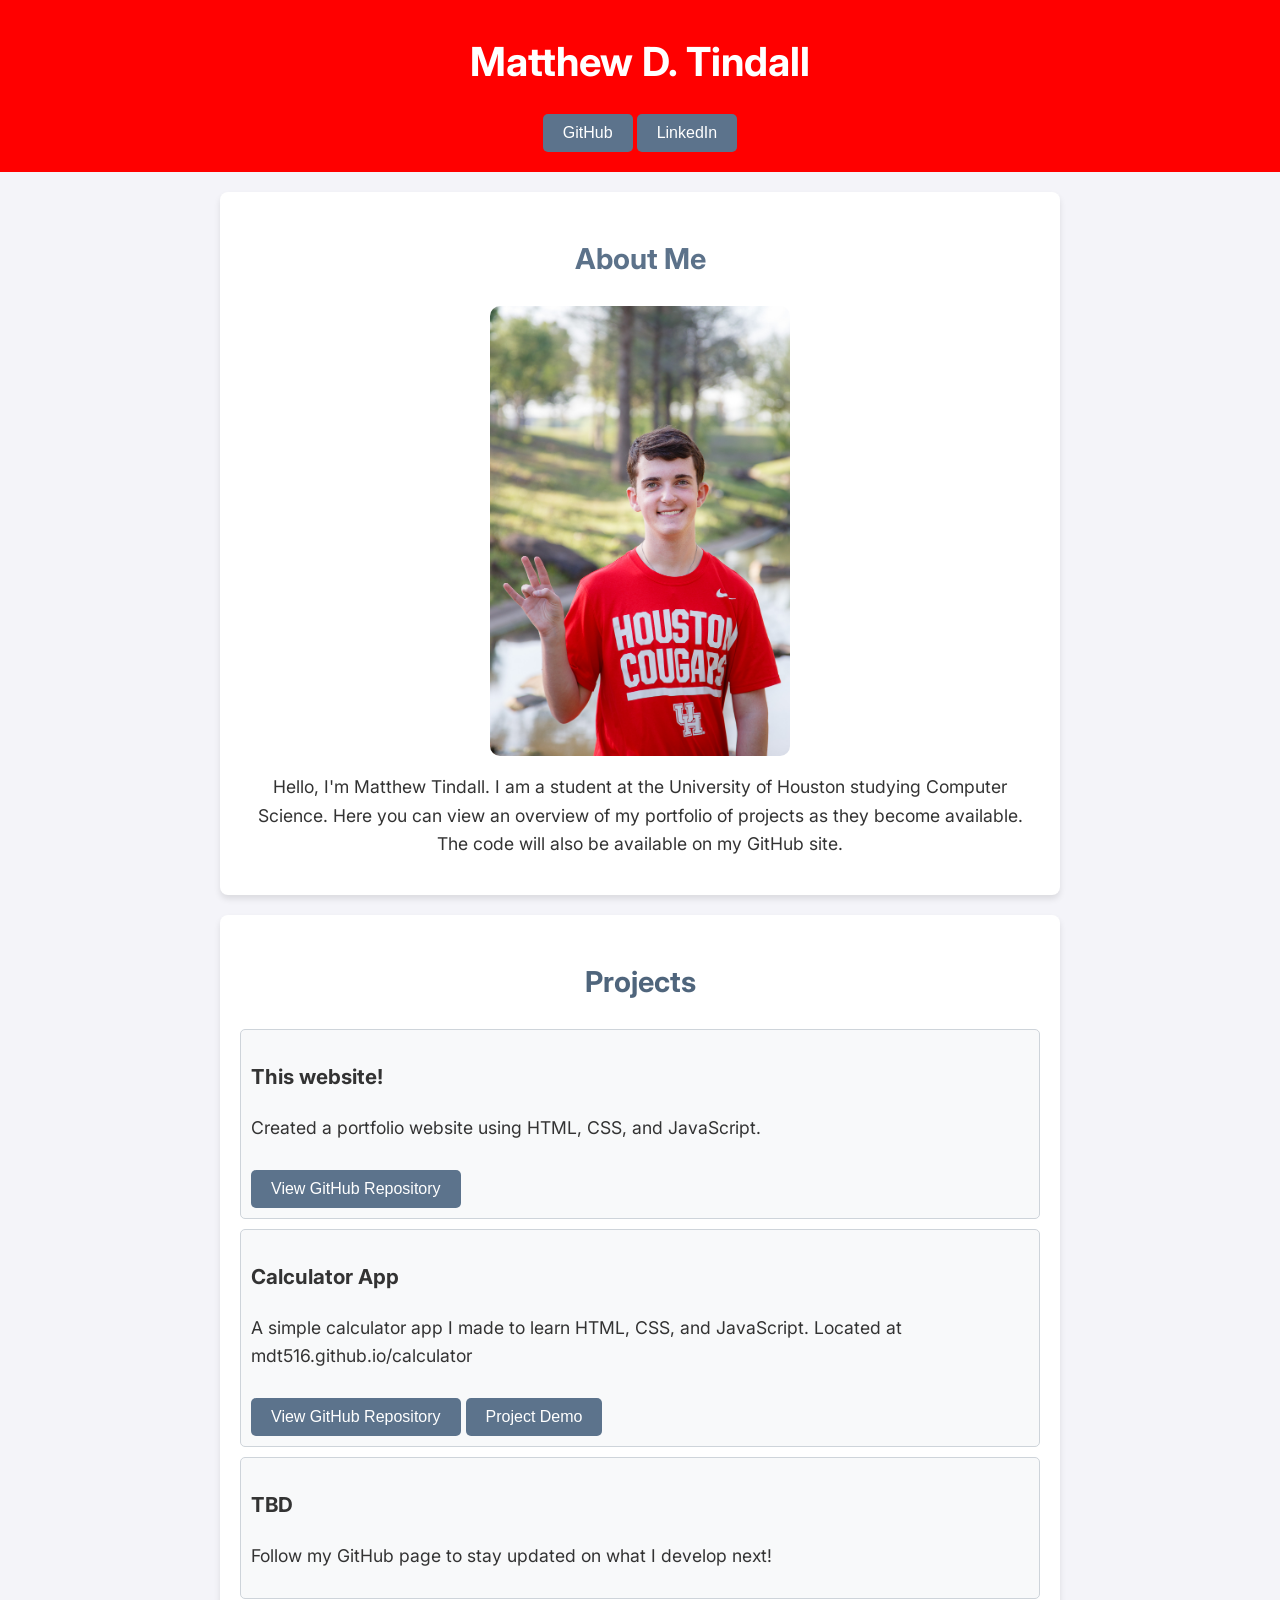
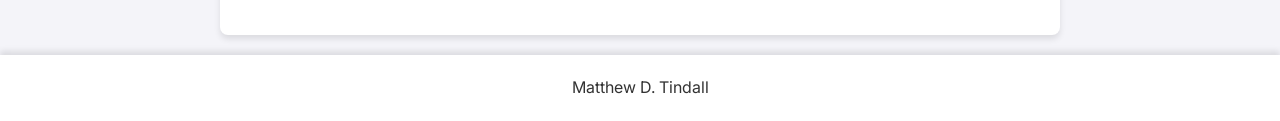
==== index.html @ f9adc4c0 "Added calculator project and link buttons to the demo and source code" ====
<!DOCTYPE html>
<html lang="en">

<head>
    <meta charset="UTF-8">
    <meta name="viewport" content="width=device-width, initial-scale=1.0">
    <title>Matthew D. Tindall</title>
    <link rel="stylesheet" href="styles.css">
</head>

<body>
    <header>
        <h1>Matthew D. Tindall</h1>
        <section class="links">
            <button id="github">GitHub</button>
            <button id="linkedin">LinkedIn</button>
        </section>
    </header>
    <main>
        <section class="about me">
            <h2>About Me</h2>
            <img src="img/profpic.JPG" alt="profpic" class="about-img">
            <p>Hello, I'm Matthew Tindall. I am a student at the University of Houston studying Computer Science.
                Here you can view an overview of my portfolio of projects as they become available.
                The code will also be available on my GitHub site.
            </p>
        </section>
        <section class="projects">
            <h2>Projects</h2>
            <ul>
                <li>
                    <h3>This website!</h3>
                    <p>Created a portfolio website using HTML, CSS, and JavaScript.</p>
                    <button id="weblink">View GitHub Repository</button>
                </li>
                <li>
                    <h3>Calculator App</h3>
                    <p>A simple calculator app I made to learn HTML, CSS, and JavaScript. Located at mdt516.github.io/calculator</p>
                    <button id="calc">View GitHub Repository</button> <button id="calcPr">Project Demo</button>
                </li>
                <li>
                    <h3>TBD</h3>
                    <p>Follow my GitHub page to stay updated on what I develop next!</p>
                </li>
            </ul>
        </section>
    </main>
    <footer>
        Matthew D. Tindall
    </footer>
    <script src="script.js"></script>
</body>

</html>
---- styles.css ----
@import url('https://fonts.googleapis.com/css2?family=Inter:wght@400;700&display=swap');

html, body {
  min-height: 100vh;
  margin: 0;
  padding: 0;
}

body {
  font-family: 'Inter', sans-serif;
  background-color: #f4f4f9;
  color: #333;
  line-height: 1.6;
  display: flex;
  flex-direction: column;
}

/* Add this new footer styling */
footer {
  margin-top: auto;
  text-align: center;
  padding: 20px;
  background-color: #ffffff;
  box-shadow: 0px -4px 6px rgba(0, 0, 0, 0.1);
}

/* Header Section */
header {
  text-align: center;
  padding: 20px;
  background-color: #ff0000; 
  color: white;
}

.about-img {
  width: 300px;
  height: auto;
  border-radius: 10px;
  display: block;
  margin: 10px auto;
}

header h1 {
  font-size: 2.5rem;
  margin: 10px 0;
}

.links button {
  padding: 10px 20px;
  background-color: #5c738c;
  color: white;
  border: none;
  border-radius: 5px;
  font-size: 1rem;
  cursor: pointer;
  margin-top: 10px;
}

.links button:hover {
  background-color: #003d80;
}

/* About Section */
.about {
  padding: 20px;
  text-align: center;
  background: #ffffff;
  margin: 20px auto;
  max-width: 800px;
  box-shadow: 0px 4px 6px rgba(0, 0, 0, 0.1);
  border-radius: 8px;
}

.about h2 {
  font-size: 1.8rem;
  color: #5c728a;
}

.about p {
  font-size: 1.1rem;
}

/* Projects Section */
.projects {
  padding: 20px;
  max-width: 800px;
  margin: 20px auto;
  background: #ffffff;
  box-shadow: 0px 4px 6px rgba(0, 0, 0, 0.1);
  border-radius: 8px;
}

.projects h2 {
  text-align: center;
  color: #4f657c;
  font-size: 1.8rem;
}

.projects ul {
  list-style: none;
  padding: 0;
}

.projects li {
  background: #f8f9fa;
  border: 1px solid #ced4da;
  margin: 10px 0;
  padding: 10px;
  border-radius: 5px;
  font-size: 1.1rem;
}

.projects button {
  padding: 10px 20px;
  background-color: #5c738c;
  color: white;
  border: none;
  border-radius: 5px;
  font-size: 1rem;
  cursor: pointer;
  margin-top: 10px;
}

.projects button:hover {
  background-color: #003d80;
}
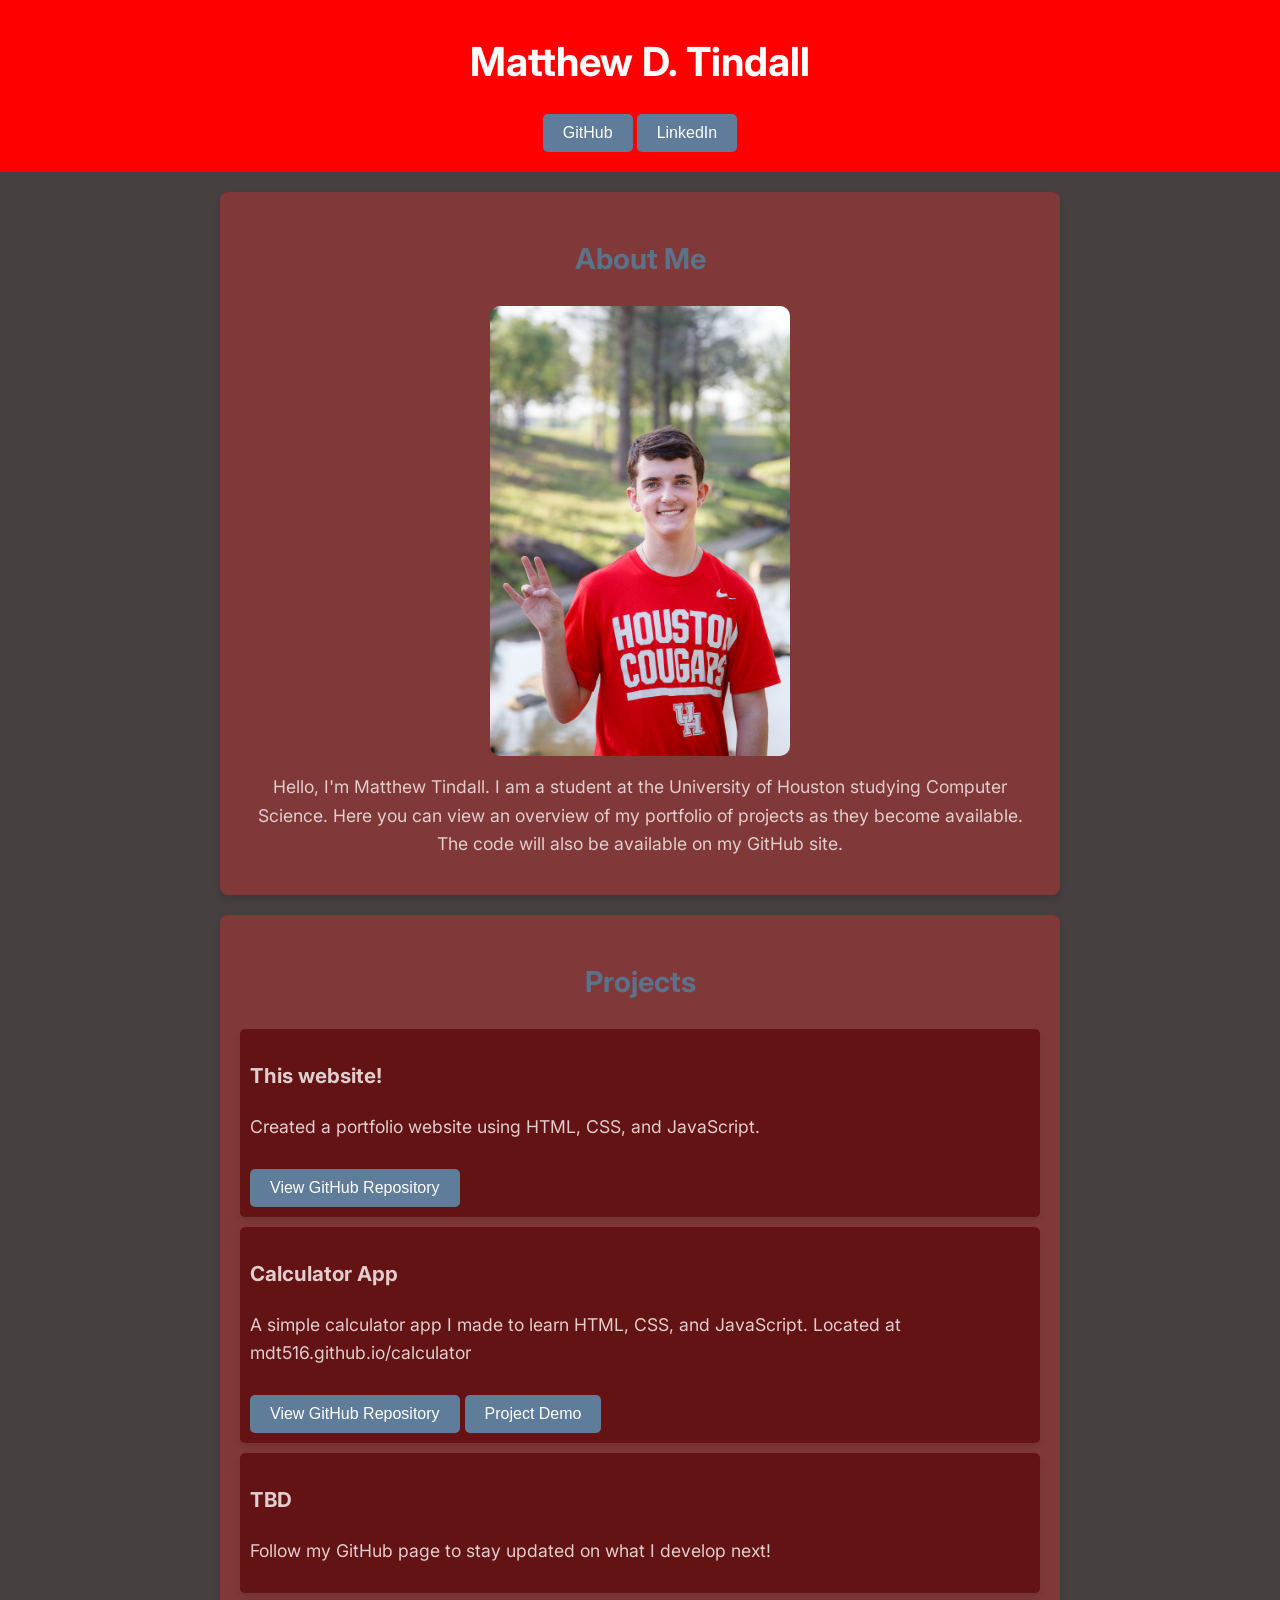
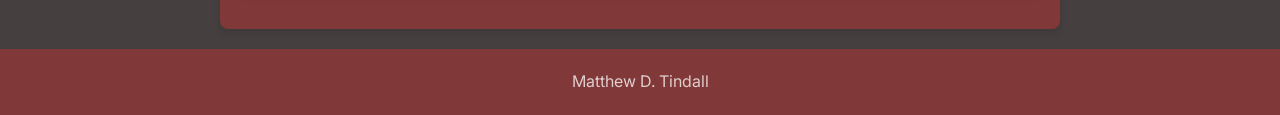
==== commit 4908b70c: "new style" ====
--- a/index.html
+++ b/index.html
@@ -1,5 +1,7 @@
 <!DOCTYPE html>
 <html lang="en">
+
+<!-- TODO: add dark mode-->
 
 <head>
     <meta charset="UTF-8">
@@ -26,6 +28,8 @@
             </p>
         </section>
         <section class="projects">
+            <!-- TODO: add app in projects -->
+            <!-- TODO: add tapback and voxGenesis in projects -->
             <h2>Projects</h2>
             <ul>
                 <li>
@@ -35,7 +39,8 @@
                 </li>
                 <li>
                     <h3>Calculator App</h3>
-                    <p>A simple calculator app I made to learn HTML, CSS, and JavaScript. Located at mdt516.github.io/calculator</p>
+                    <p>A simple calculator app I made to learn HTML, CSS, and JavaScript. Located at
+                        mdt516.github.io/calculator</p>
                     <button id="calc">View GitHub Repository</button> <button id="calcPr">Project Demo</button>
                 </li>
                 <li>
--- a/styles.css
+++ b/styles.css
@@ -1,4 +1,15 @@
 @import url('https://fonts.googleapis.com/css2?family=Inter:wght@400;700&display=swap');
+
+:root {
+  --primary-color: #ff0000;
+  --secondary-color: #5f7c9b;
+  --hover-color: #003d80;
+  --bg-light: #803838;
+  --bg-dark: #453f3f;
+  --text-dark: #e0cdcd;
+  --shadow: 0px 4px 6px rgba(0, 0, 0, 0.1);
+  --border-radius: 8px;
+}
 
 html, body {
   min-height: 100vh;
@@ -9,27 +20,47 @@
 body {
   font-family: 'Inter', sans-serif;
   background-color: #f4f4f9;
-  color: #333;
+  color: var(--text-dark);
   line-height: 1.6;
   display: flex;
   flex-direction: column;
 }
 
-/* Add this new footer styling */
+main {
+  background-color: var(--bg-dark);
+}
+
+header {
+  text-align: center;
+  padding: 20px;
+  background-color: var(--primary-color);
+  color: white;
+}
+
+header h1 {
+  font-size: 2.5rem;
+  margin: 10px 0;
+}
+
 footer {
   margin-top: auto;
   text-align: center;
   padding: 20px;
-  background-color: #ffffff;
-  box-shadow: 0px -4px 6px rgba(0, 0, 0, 0.1);
+  background-color: var(--bg-light);
+  box-shadow: var(--shadow);
 }
 
-/* Header Section */
-header {
+.about, .projects {
+  padding: 20px;
+  max-width: 800px;
+  margin: 20px auto;
+  background: var(--bg-light);
+  box-shadow: var(--shadow);
+  border-radius: var(--border-radius);
+}
+
+.about {
   text-align: center;
-  padding: 20px;
-  background-color: #ff0000; 
-  color: white;
 }
 
 .about-img {
@@ -40,60 +71,14 @@
   margin: 10px auto;
 }
 
-header h1 {
-  font-size: 2.5rem;
-  margin: 10px 0;
-}
-
-.links button {
-  padding: 10px 20px;
-  background-color: #5c738c;
-  color: white;
-  border: none;
-  border-radius: 5px;
-  font-size: 1rem;
-  cursor: pointer;
-  margin-top: 10px;
-}
-
-.links button:hover {
-  background-color: #003d80;
-}
-
-/* About Section */
-.about {
-  padding: 20px;
+.about h2, .projects h2 {
+  font-size: 1.8rem;
   text-align: center;
-  background: #ffffff;
-  margin: 20px auto;
-  max-width: 800px;
-  box-shadow: 0px 4px 6px rgba(0, 0, 0, 0.1);
-  border-radius: 8px;
-}
-
-.about h2 {
-  font-size: 1.8rem;
   color: #5c728a;
 }
 
 .about p {
   font-size: 1.1rem;
-}
-
-/* Projects Section */
-.projects {
-  padding: 20px;
-  max-width: 800px;
-  margin: 20px auto;
-  background: #ffffff;
-  box-shadow: 0px 4px 6px rgba(0, 0, 0, 0.1);
-  border-radius: 8px;
-}
-
-.projects h2 {
-  text-align: center;
-  color: #4f657c;
-  font-size: 1.8rem;
 }
 
 .projects ul {
@@ -102,25 +87,26 @@
 }
 
 .projects li {
-  background: #f8f9fa;
-  border: 1px solid #ced4da;
+  background: #631313;
   margin: 10px 0;
   padding: 10px;
   border-radius: 5px;
+  box-shadow: var(--shadow);
   font-size: 1.1rem;
 }
 
-.projects button {
+button {
   padding: 10px 20px;
-  background-color: #5c738c;
+  background-color: var(--secondary-color);
   color: white;
   border: none;
   border-radius: 5px;
   font-size: 1rem;
   cursor: pointer;
   margin-top: 10px;
+  transition: background-color 0.2s;
 }
 
-.projects button:hover {
-  background-color: #003d80;
+button:hover {
+  background-color: var(--hover-color);
 }
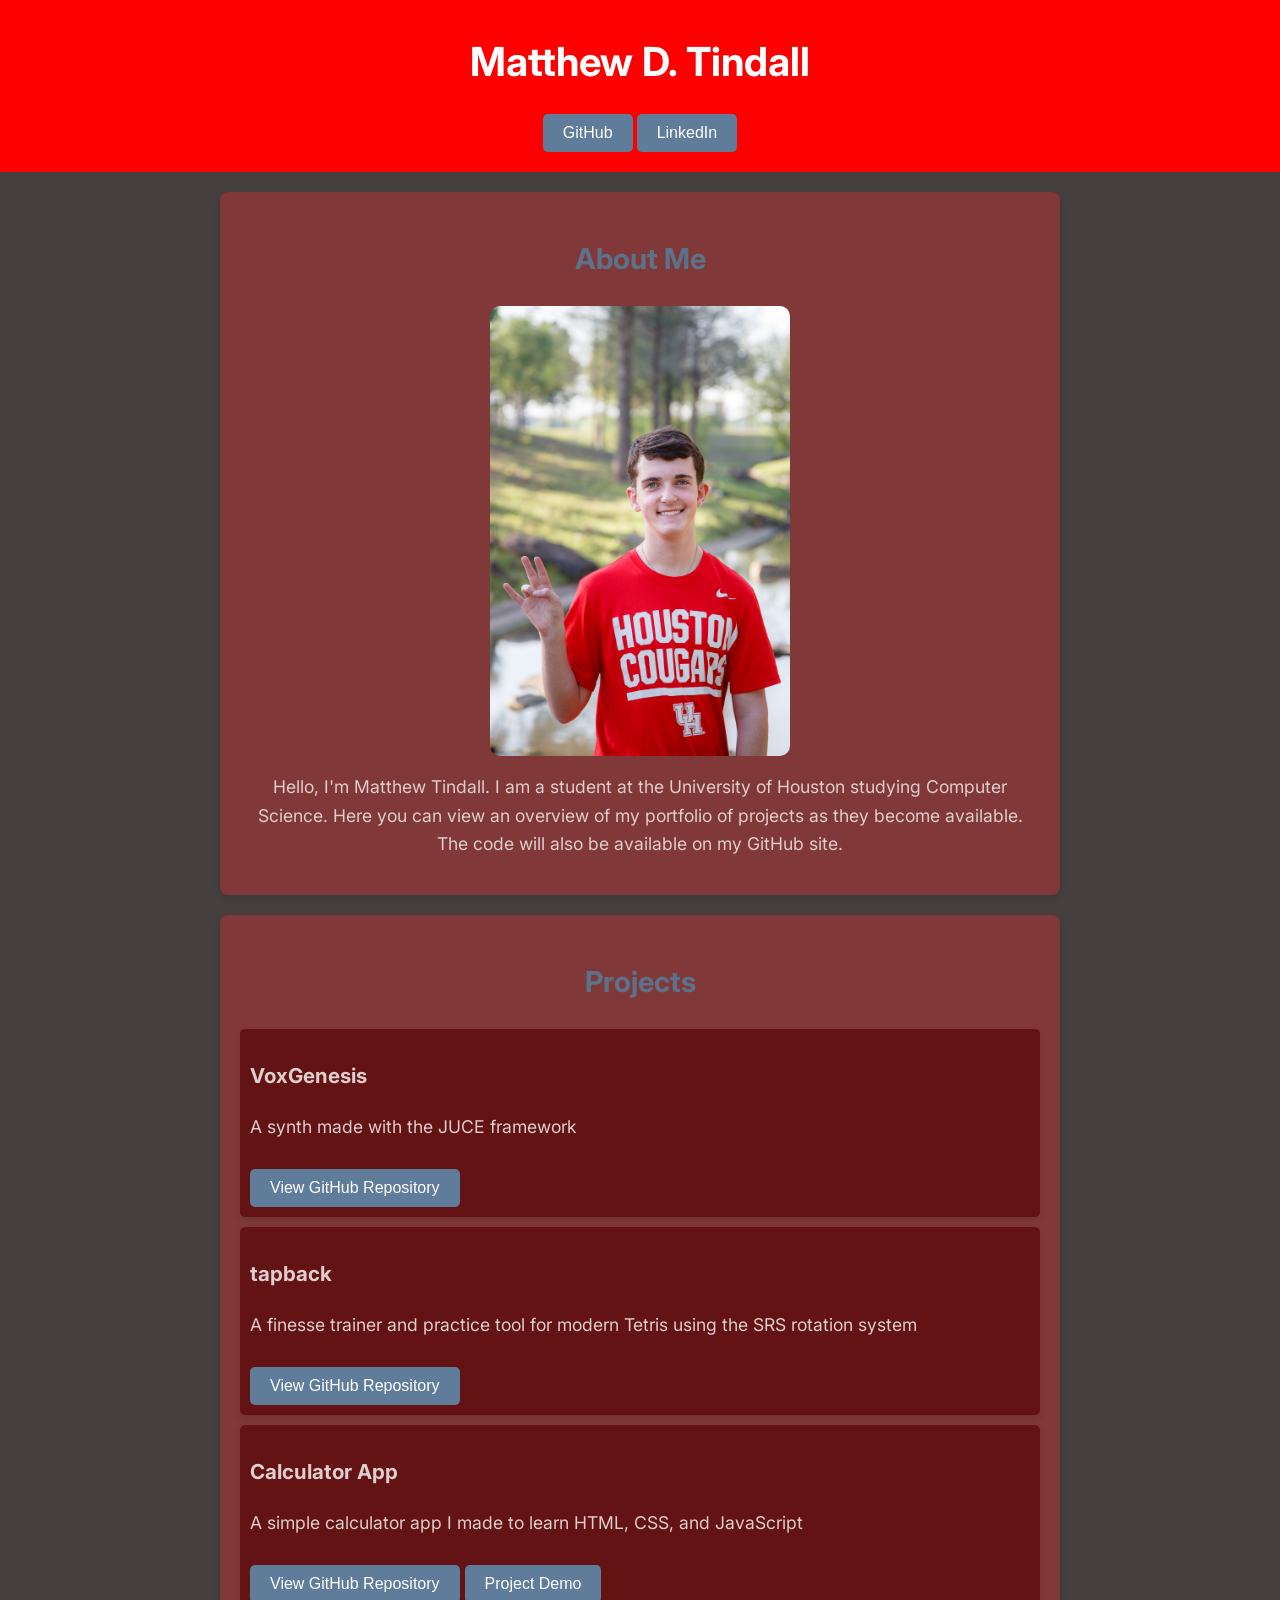
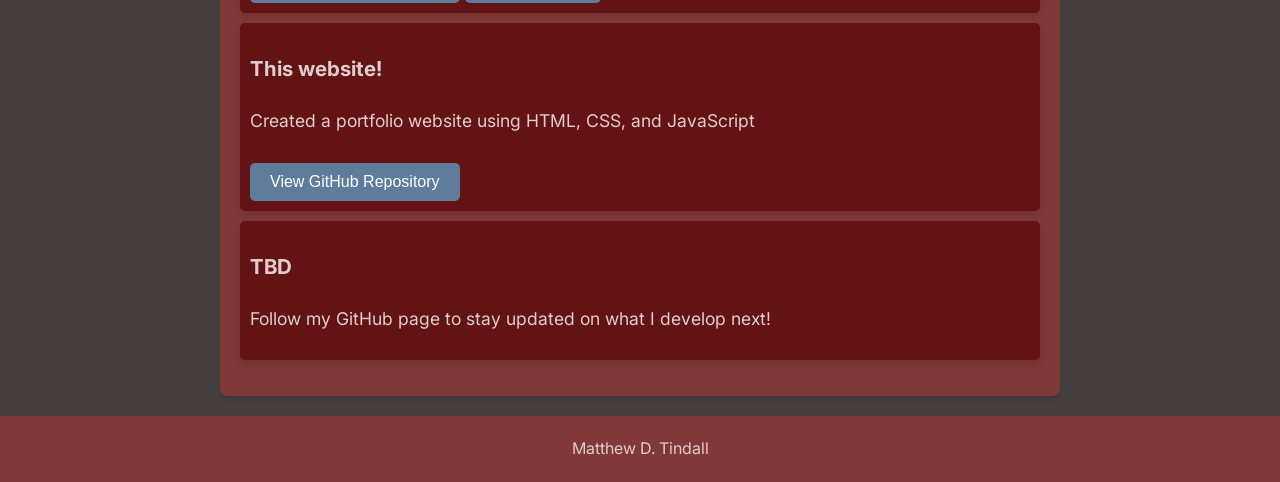
==== commit 77855843: "added more projects" ====
--- a/index.html
+++ b/index.html
@@ -1,7 +1,6 @@
 <!DOCTYPE html>
 <html lang="en">
 
-<!-- TODO: add dark mode-->
 
 <head>
     <meta charset="UTF-8">
@@ -28,20 +27,29 @@
             </p>
         </section>
         <section class="projects">
-            <!-- TODO: add app in projects -->
-            <!-- TODO: add tapback and voxGenesis in projects -->
             <h2>Projects</h2>
             <ul>
                 <li>
-                    <h3>This website!</h3>
-                    <p>Created a portfolio website using HTML, CSS, and JavaScript.</p>
-                    <button id="weblink">View GitHub Repository</button>
+                    <h3>VoxGenesis</h3>
+                    <p>A synth made with the JUCE framework</p>
+                    <button id="synthButton">View GitHub Repository</button>
+                </li>
+                <li>
+                    <h3>tapback</h3>
+                    <p>A finesse trainer and practice tool for modern Tetris 
+                        using the SRS rotation system
+                    </p>
+                    <button id="tapback">View GitHub Repository</button>
                 </li>
                 <li>
                     <h3>Calculator App</h3>
-                    <p>A simple calculator app I made to learn HTML, CSS, and JavaScript. Located at
-                        mdt516.github.io/calculator</p>
+                    <p>A simple calculator app I made to learn HTML, CSS, and JavaScript</p>
                     <button id="calc">View GitHub Repository</button> <button id="calcPr">Project Demo</button>
+                </li>
+                <li>
+                    <h3>This website!</h3>
+                    <p>Created a portfolio website using HTML, CSS, and JavaScript</p>
+                    <button id="weblink">View GitHub Repository</button>
                 </li>
                 <li>
                     <h3>TBD</h3>
--- a/styles.css
+++ b/styles.css
@@ -12,7 +12,7 @@
 }
 
 html, body {
-  min-height: 100vh;
+  min-height: 100;
   margin: 0;
   padding: 0;
 }
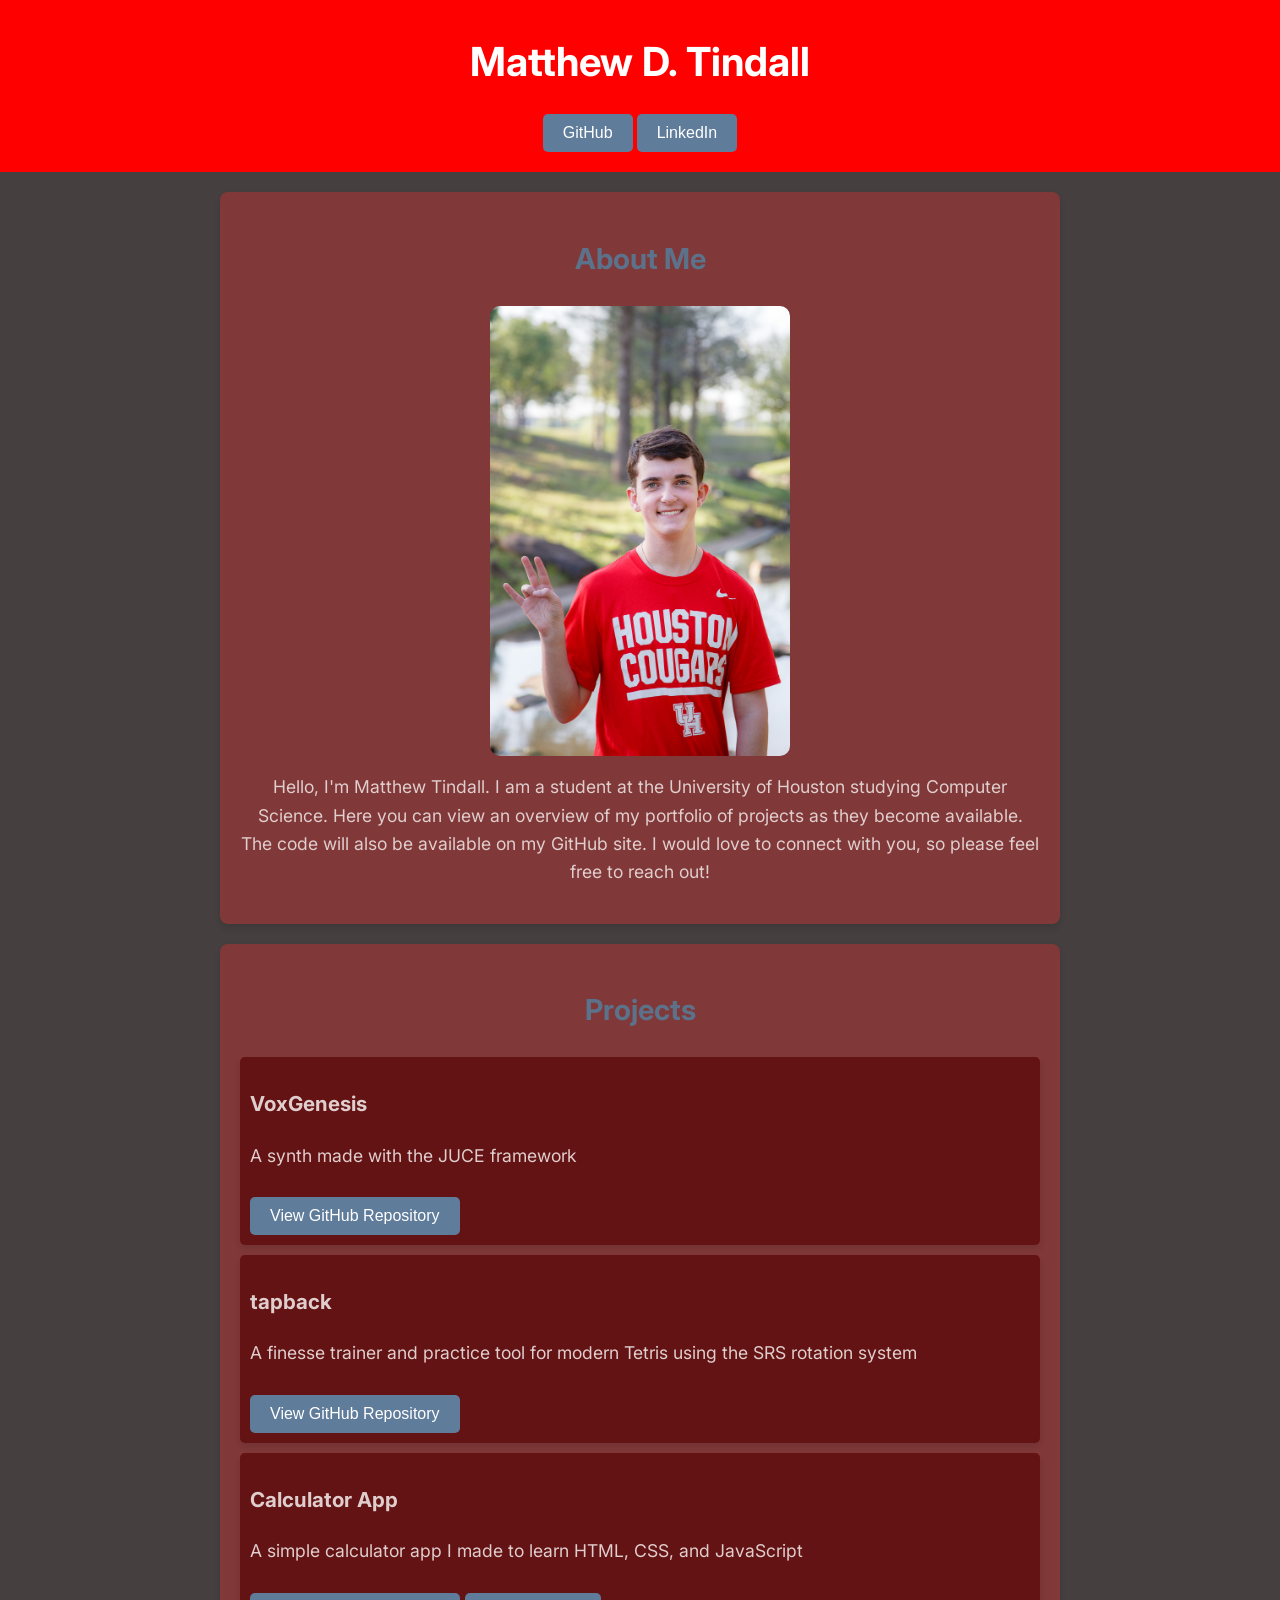
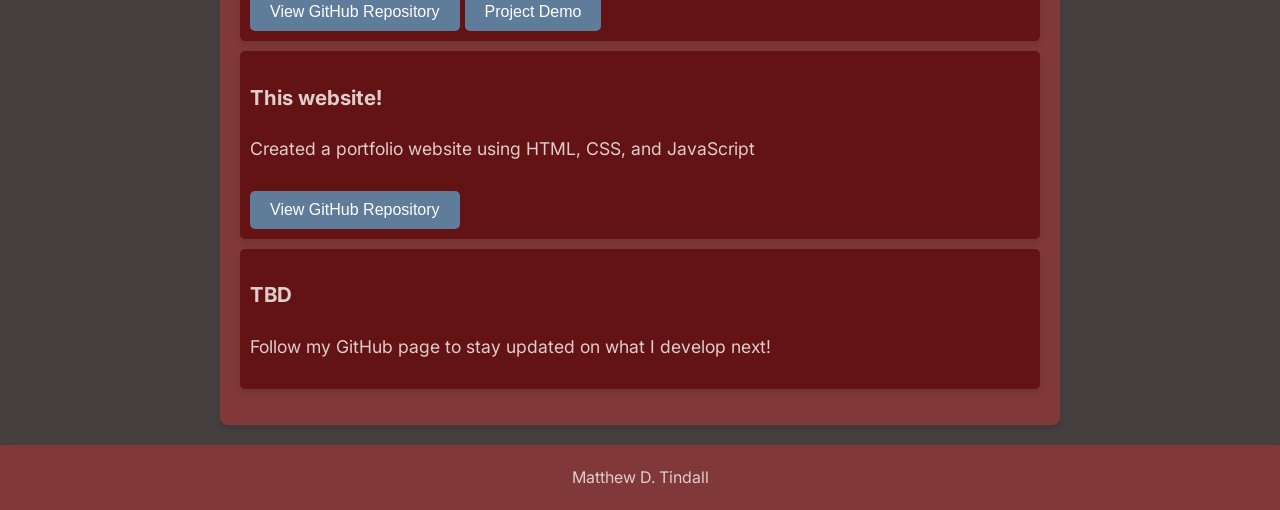
==== commit 11d99e1d: "Update index.html" ====
--- a/index.html
+++ b/index.html
@@ -23,7 +23,7 @@
             <img src="img/profpic.JPG" alt="profpic" class="about-img">
             <p>Hello, I'm Matthew Tindall. I am a student at the University of Houston studying Computer Science.
                 Here you can view an overview of my portfolio of projects as they become available.
-                The code will also be available on my GitHub site.
+                The code will also be available on my GitHub site. I would love to connect with you, so please feel free to reach out!
             </p>
         </section>
         <section class="projects">
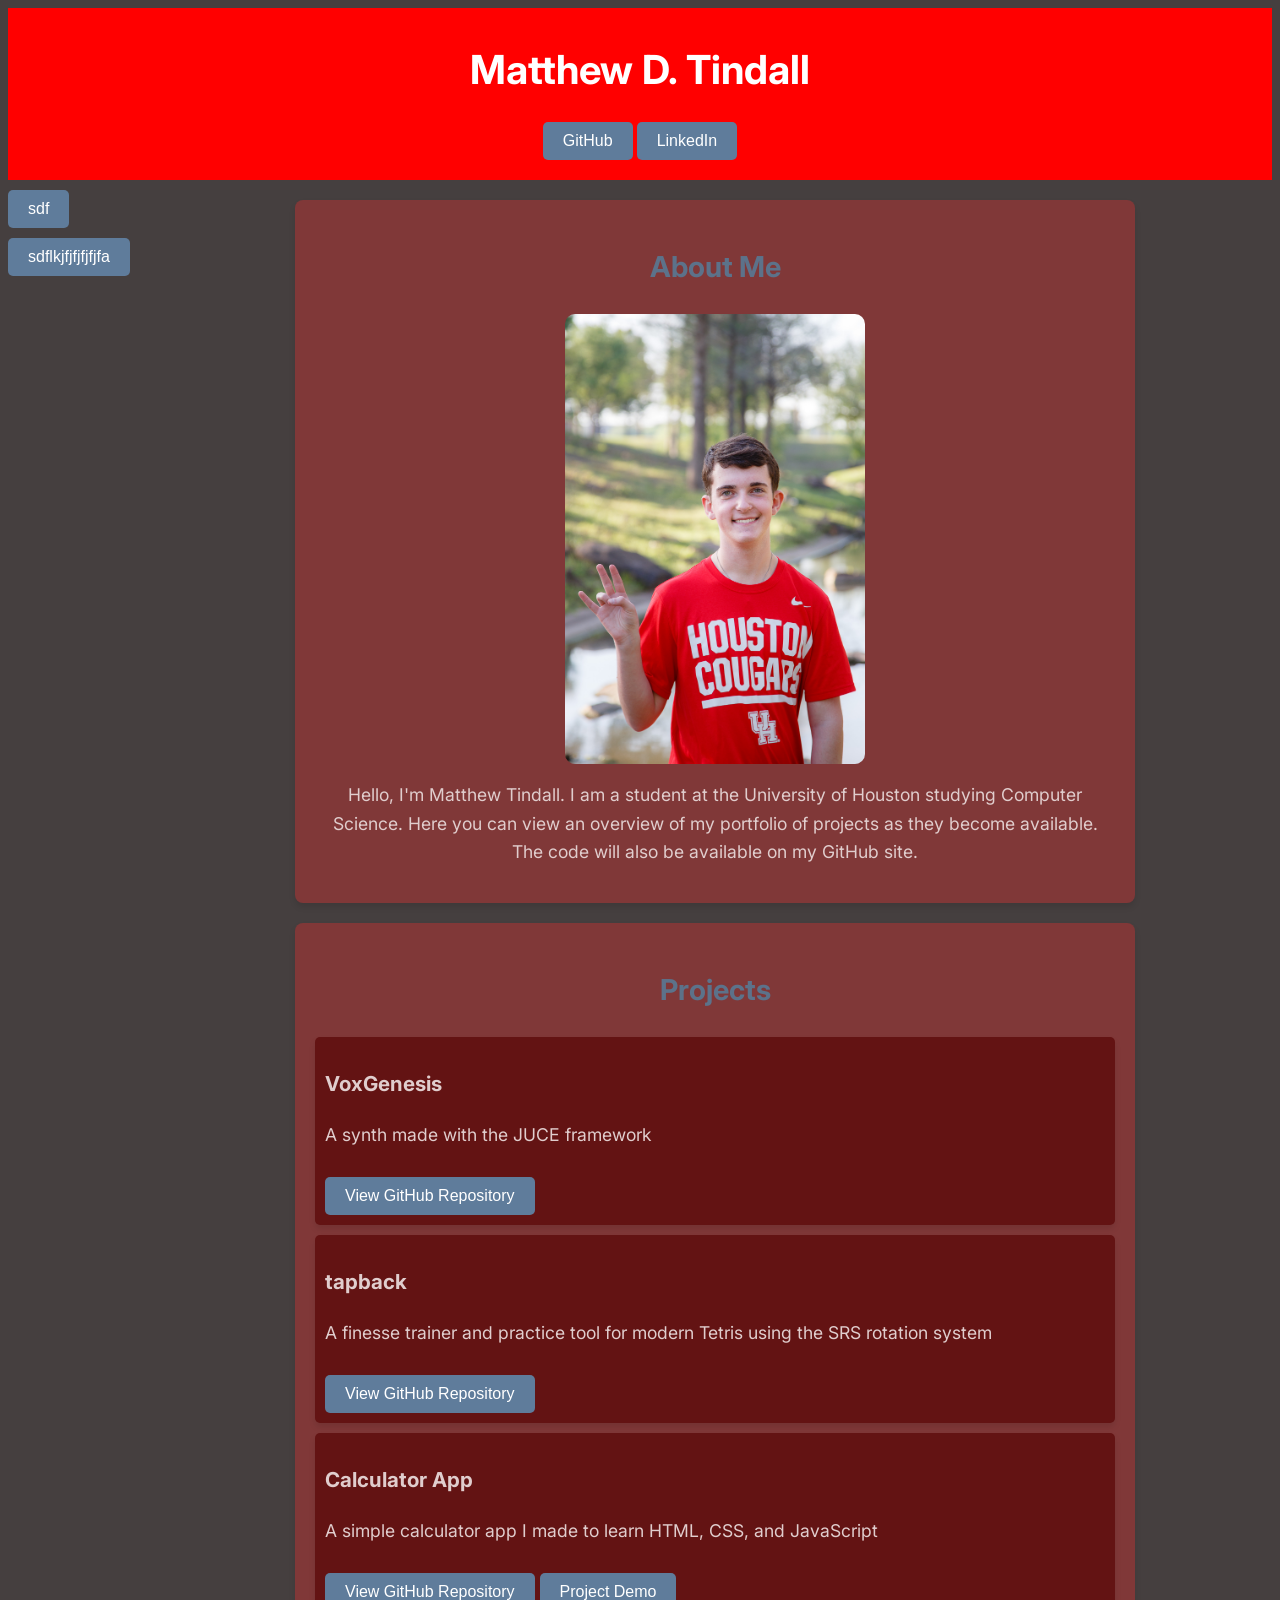
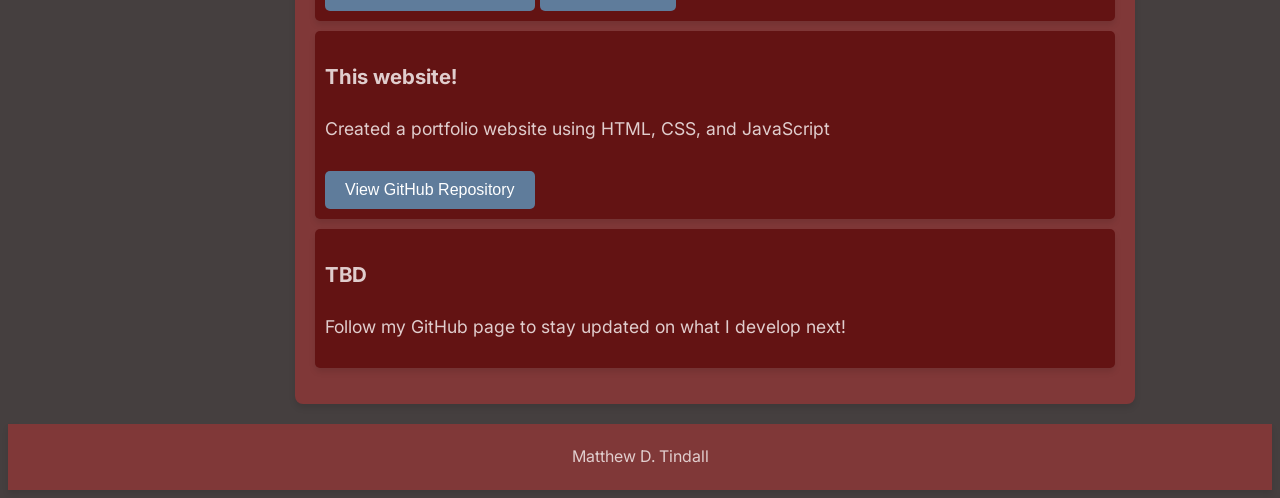
==== commit 6cd26eda: "add tapback button" ====
--- a/index.html
+++ b/index.html
@@ -17,50 +17,62 @@
             <button id="linkedin">LinkedIn</button>
         </section>
     </header>
-    <main>
-        <section class="about me">
-            <h2>About Me</h2>
-            <img src="img/profpic.JPG" alt="profpic" class="about-img">
-            <p>Hello, I'm Matthew Tindall. I am a student at the University of Houston studying Computer Science.
-                Here you can view an overview of my portfolio of projects as they become available.
-                The code will also be available on my GitHub site. I would love to connect with you, so please feel free to reach out!
-            </p>
-        </section>
-        <section class="projects">
-            <h2>Projects</h2>
-            <ul>
-                <li>
-                    <h3>VoxGenesis</h3>
-                    <p>A synth made with the JUCE framework</p>
-                    <button id="synthButton">View GitHub Repository</button>
-                </li>
-                <li>
-                    <h3>tapback</h3>
-                    <p>A finesse trainer and practice tool for modern Tetris 
-                        using the SRS rotation system
-                    </p>
-                    <button id="tapback">View GitHub Repository</button>
-                </li>
-                <li>
-                    <h3>Calculator App</h3>
-                    <p>A simple calculator app I made to learn HTML, CSS, and JavaScript</p>
-                    <button id="calc">View GitHub Repository</button> <button id="calcPr">Project Demo</button>
-                </li>
-                <li>
-                    <h3>This website!</h3>
-                    <p>Created a portfolio website using HTML, CSS, and JavaScript</p>
-                    <button id="weblink">View GitHub Repository</button>
-                </li>
-                <li>
-                    <h3>TBD</h3>
-                    <p>Follow my GitHub page to stay updated on what I develop next!</p>
-                </li>
-            </ul>
-        </section>
-    </main>
+
+    <div class="main-plus-sidebar">
+        <div class="sidebar">
+            <nav>
+                <button>sdf</button>
+                <button>sdflkjfjfjfjfjfa</button>
+            </nav>
+        </div>
+
+        <main>
+            <section class="about me">
+                <h2>About Me</h2>
+                <img src="img/profpic.JPG" alt="profpic" class="about-img">
+                <p>Hello, I'm Matthew Tindall. I am a student at the University of Houston studying Computer Science.
+                    Here you can view an overview of my portfolio of projects as they become available.
+                    The code will also be available on my GitHub site.
+                </p>
+            </section>
+            <section class="projects">
+                <h2>Projects</h2>
+                <ul>
+                    <li>
+                        <h3>VoxGenesis</h3>
+                        <p>A synth made with the JUCE framework</p>
+                        <button id="synthButton">View GitHub Repository</button>
+                    </li>
+                    <li>
+                        <h3>tapback</h3>
+                        <p>A finesse trainer and practice tool for modern Tetris
+                            using the SRS rotation system
+                        </p>
+                        <button id="tapback">View GitHub Repository</button>
+                    </li>
+                    <li>
+                        <h3>Calculator App</h3>
+                        <p>A simple calculator app I made to learn HTML, CSS, and JavaScript</p>
+                        <button id="calc">View GitHub Repository</button> <button id="calcPr">Project Demo</button>
+                    </li>
+                    <li>
+                        <h3>This website!</h3>
+                        <p>Created a portfolio website using HTML, CSS, and JavaScript</p>
+                        <button id="weblink">View GitHub Repository</button>
+                    </li>
+                    <li>
+                        <h3>TBD</h3>
+                        <p>Follow my GitHub page to stay updated on what I develop next!</p>
+                    </li>
+                </ul>
+            </section>
+        </main>
+    </div>
+
     <footer>
         Matthew D. Tindall
     </footer>
+
     <script src="script.js"></script>
 </body>
 
--- a/styles.css
+++ b/styles.css
@@ -11,23 +11,30 @@
   --border-radius: 8px;
 }
 
-html, body {
-  min-height: 100;
-  margin: 0;
-  padding: 0;
+body {
+  font-family: 'Inter', sans-serif;
+  background-color: var(--bg-dark);
+  color: var(--text-dark);
+  line-height: 1.6;
 }
 
-body {
-  font-family: 'Inter', sans-serif;
-  background-color: #f4f4f9;
-  color: var(--text-dark);
-  line-height: 1.6;
+.main-plus-sidebar {
   display: flex;
-  flex-direction: column;
+  flex-direction: row;
+}
+
+.sidebar {
+  width: 150px;
+  display: flex;
+}
+
+.sidebar button {
+  padding: 2;
 }
 
 main {
   background-color: var(--bg-dark);
+  flex: 1;
 }
 
 header {
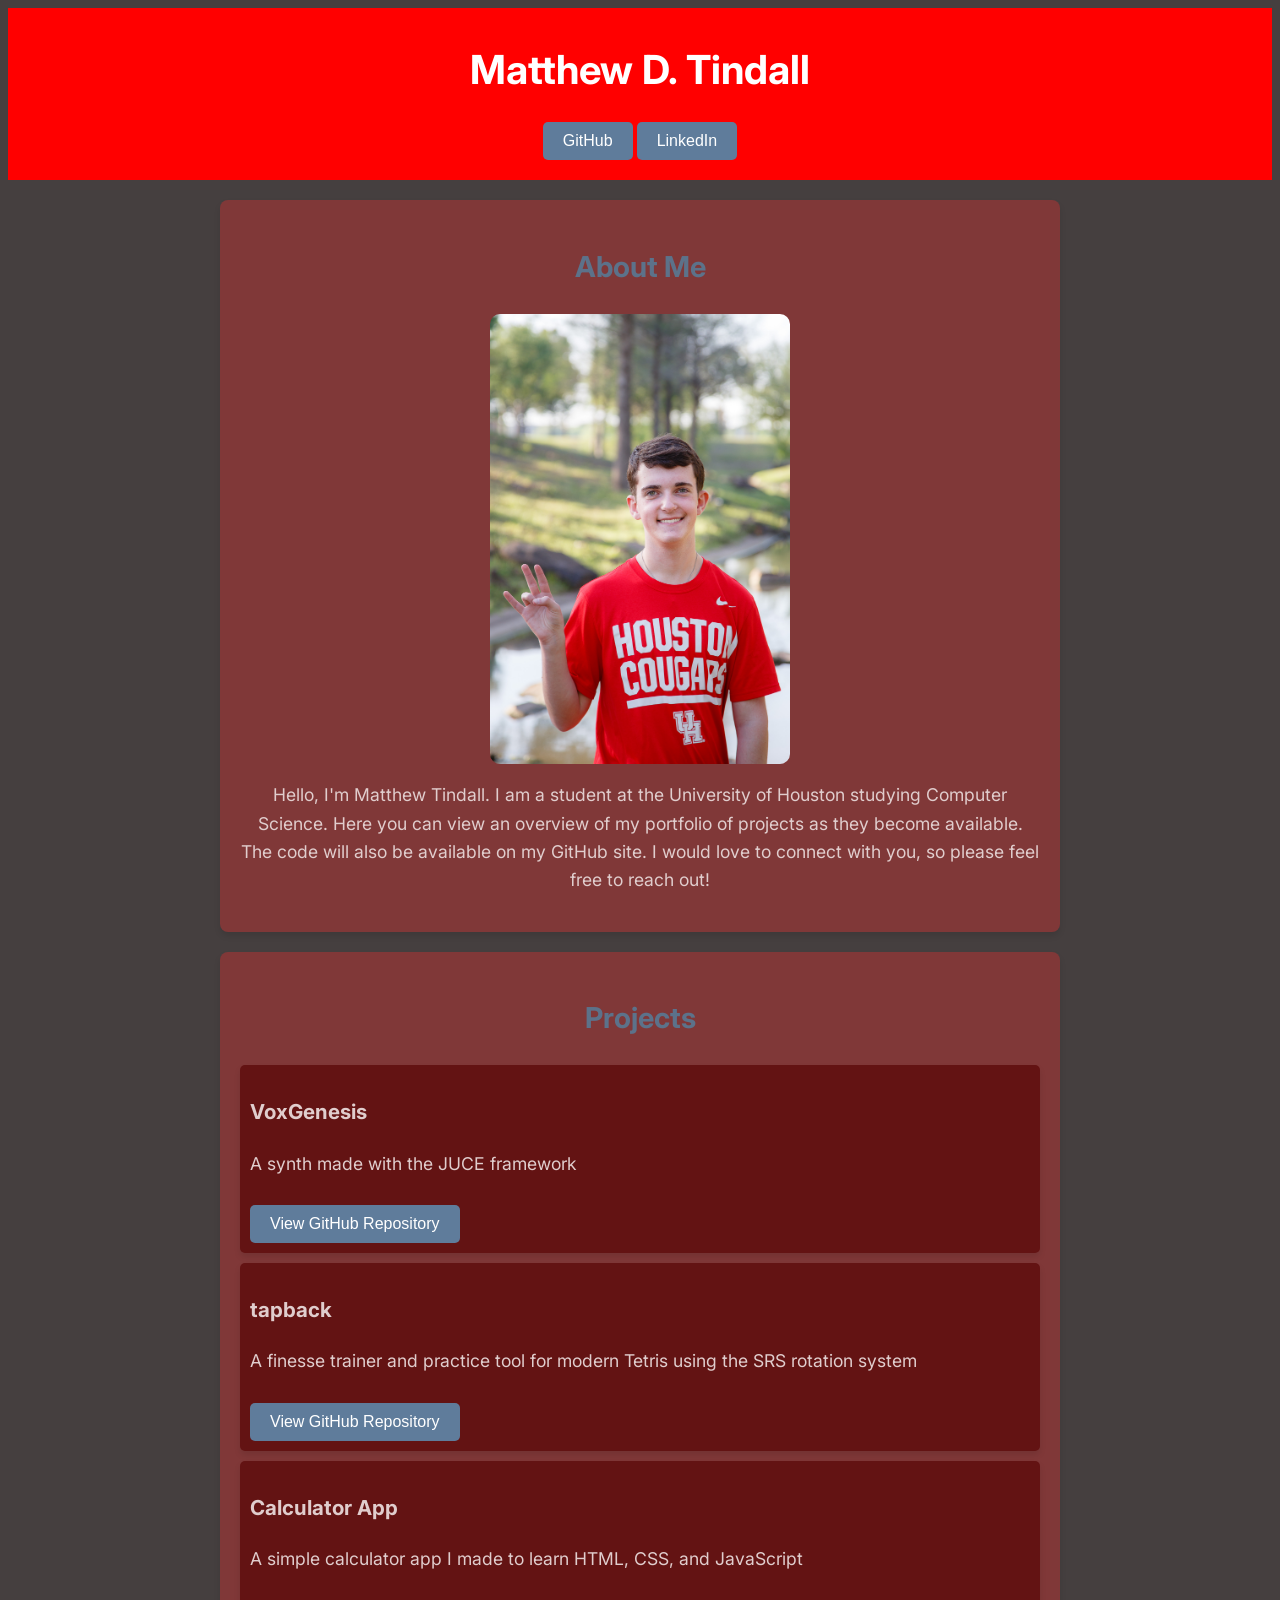
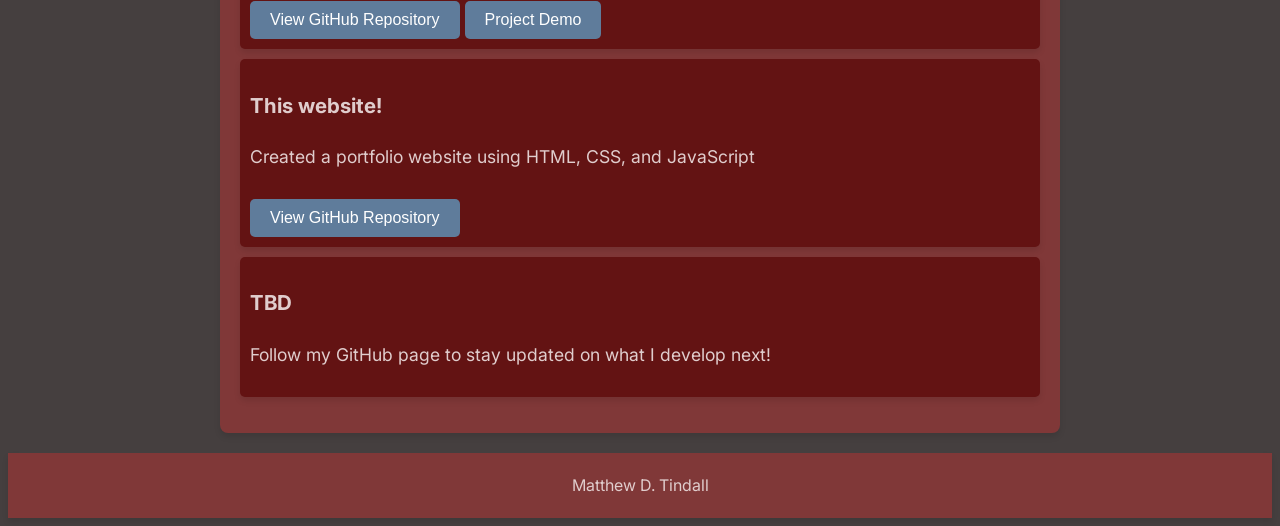
==== commit fa1e102e: "Merge branch 'main' of https://github.com/mdt516/mdt516.github.io" ====
--- a/index.html
+++ b/index.html
@@ -17,58 +17,47 @@
             <button id="linkedin">LinkedIn</button>
         </section>
     </header>
-
-    <div class="main-plus-sidebar">
-        <div class="sidebar">
-            <nav>
-                <button>sdf</button>
-                <button>sdflkjfjfjfjfjfa</button>
-            </nav>
-        </div>
-
-        <main>
-            <section class="about me">
-                <h2>About Me</h2>
-                <img src="img/profpic.JPG" alt="profpic" class="about-img">
-                <p>Hello, I'm Matthew Tindall. I am a student at the University of Houston studying Computer Science.
-                    Here you can view an overview of my portfolio of projects as they become available.
-                    The code will also be available on my GitHub site.
-                </p>
-            </section>
-            <section class="projects">
-                <h2>Projects</h2>
-                <ul>
-                    <li>
-                        <h3>VoxGenesis</h3>
-                        <p>A synth made with the JUCE framework</p>
-                        <button id="synthButton">View GitHub Repository</button>
-                    </li>
-                    <li>
-                        <h3>tapback</h3>
-                        <p>A finesse trainer and practice tool for modern Tetris
-                            using the SRS rotation system
-                        </p>
-                        <button id="tapback">View GitHub Repository</button>
-                    </li>
-                    <li>
-                        <h3>Calculator App</h3>
-                        <p>A simple calculator app I made to learn HTML, CSS, and JavaScript</p>
-                        <button id="calc">View GitHub Repository</button> <button id="calcPr">Project Demo</button>
-                    </li>
-                    <li>
-                        <h3>This website!</h3>
-                        <p>Created a portfolio website using HTML, CSS, and JavaScript</p>
-                        <button id="weblink">View GitHub Repository</button>
-                    </li>
-                    <li>
-                        <h3>TBD</h3>
-                        <p>Follow my GitHub page to stay updated on what I develop next!</p>
-                    </li>
-                </ul>
-            </section>
-        </main>
-    </div>
-
+    <main>
+        <section class="about me">
+            <h2>About Me</h2>
+            <img src="img/profpic.JPG" alt="profpic" class="about-img">
+            <p>Hello, I'm Matthew Tindall. I am a student at the University of Houston studying Computer Science.
+                Here you can view an overview of my portfolio of projects as they become available.
+                The code will also be available on my GitHub site. I would love to connect with you, so please feel free to reach out!
+            </p>
+        </section>
+        <section class="projects">
+            <h2>Projects</h2>
+            <ul>
+                <li>
+                    <h3>VoxGenesis</h3>
+                    <p>A synth made with the JUCE framework</p>
+                    <button id="synthButton">View GitHub Repository</button>
+                </li>
+                <li>
+                    <h3>tapback</h3>
+                    <p>A finesse trainer and practice tool for modern Tetris 
+                        using the SRS rotation system
+                    </p>
+                    <button id="tapback">View GitHub Repository</button>
+                </li>
+                <li>
+                    <h3>Calculator App</h3>
+                    <p>A simple calculator app I made to learn HTML, CSS, and JavaScript</p>
+                    <button id="calc">View GitHub Repository</button> <button id="calcPr">Project Demo</button>
+                </li>
+                <li>
+                    <h3>This website!</h3>
+                    <p>Created a portfolio website using HTML, CSS, and JavaScript</p>
+                    <button id="weblink">View GitHub Repository</button>
+                </li>
+                <li>
+                    <h3>TBD</h3>
+                    <p>Follow my GitHub page to stay updated on what I develop next!</p>
+                </li>
+            </ul>
+        </section>
+    </main>
     <footer>
         Matthew D. Tindall
     </footer>
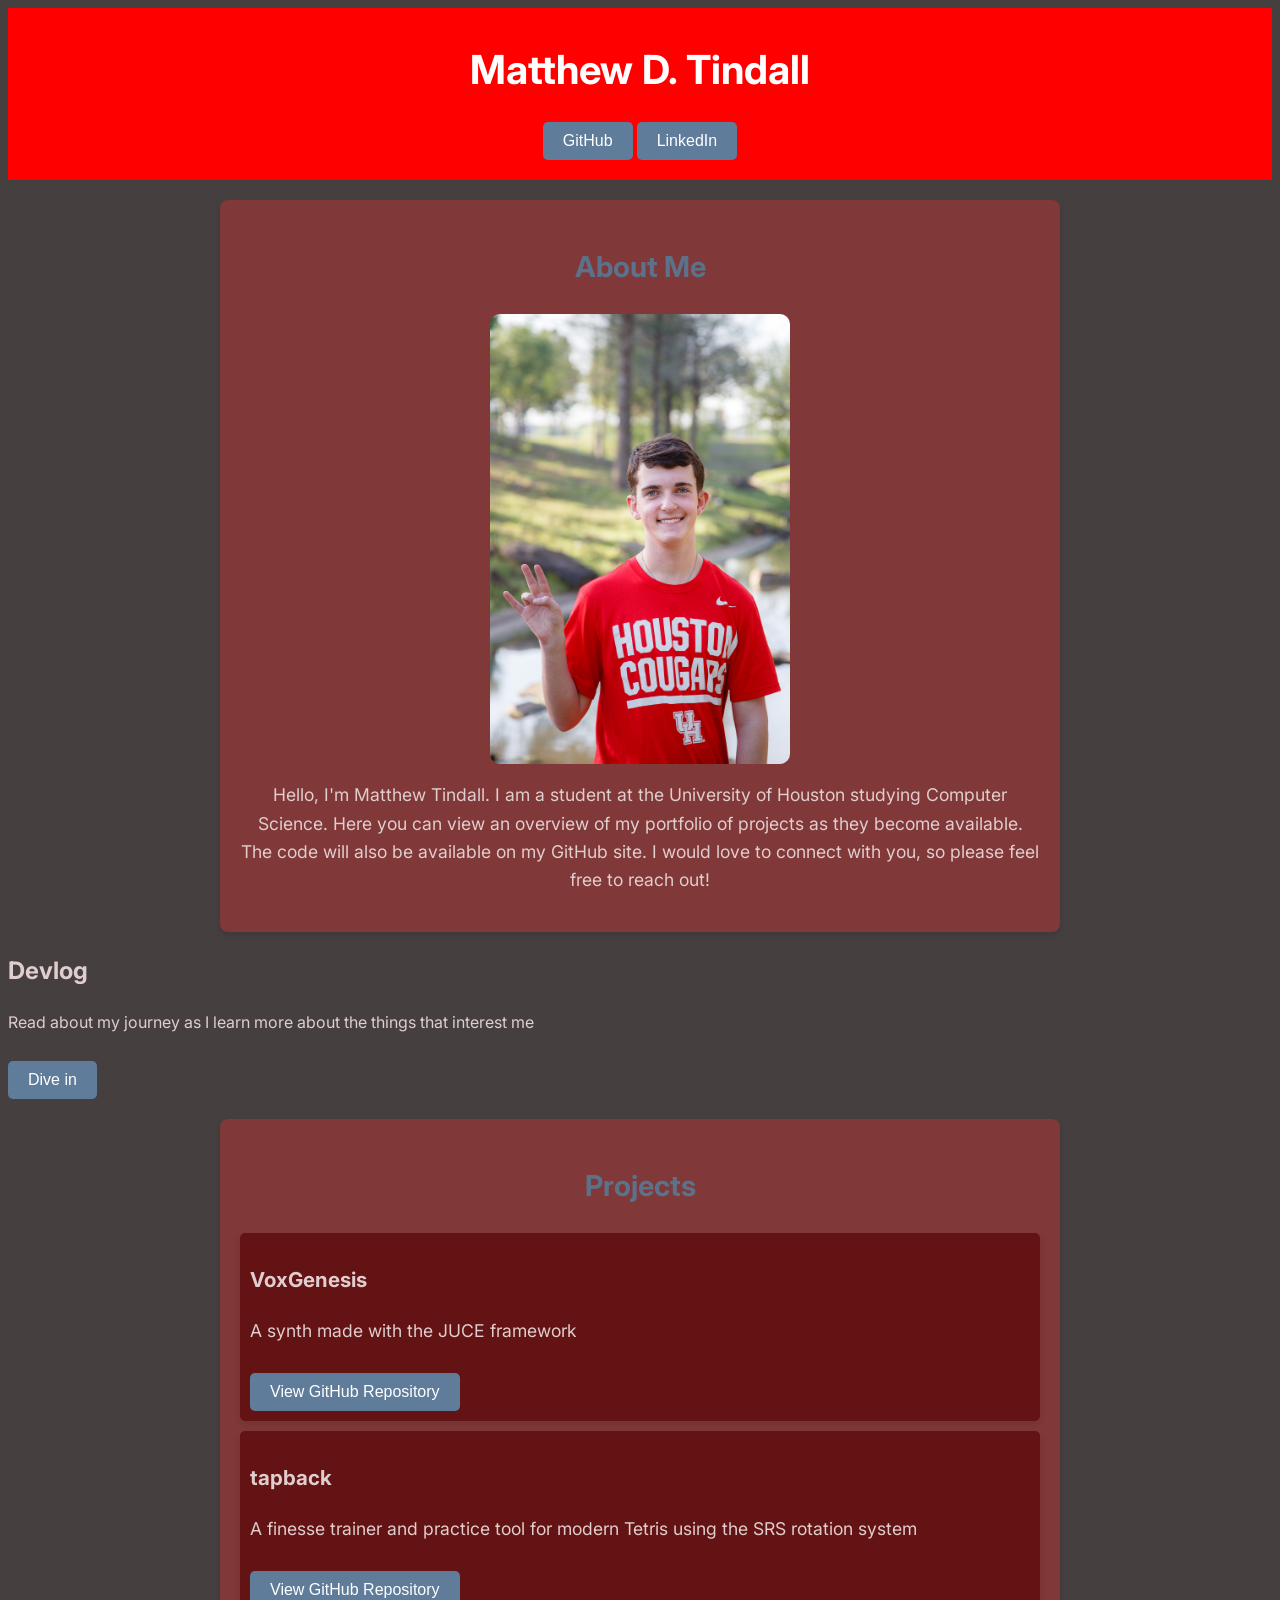
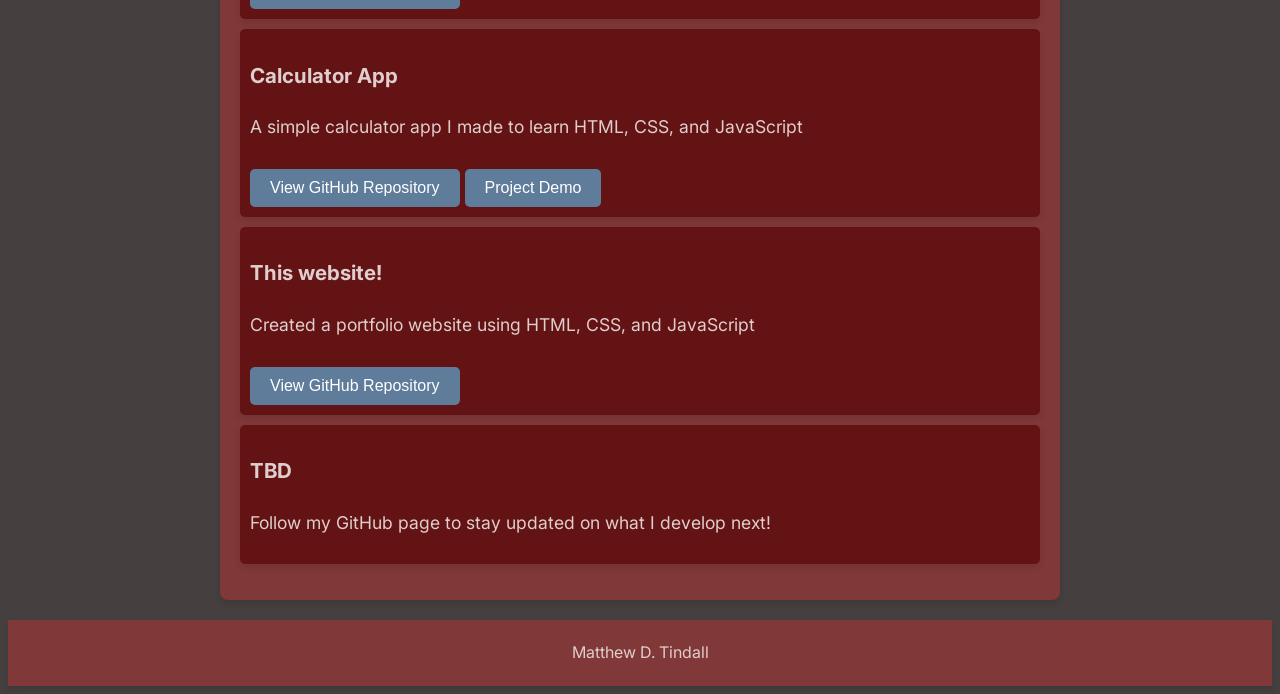
==== commit 64a6f0bd: "changed devlog to mdbook because I like the features better added a devlog button and created an ent" ====
--- a/index.html
+++ b/index.html
@@ -25,6 +25,11 @@
                 Here you can view an overview of my portfolio of projects as they become available.
                 The code will also be available on my GitHub site. I would love to connect with you, so please feel free to reach out!
             </p>
+        </section>
+        <section class="devlog">
+            <h1>Devlog</h1>
+            <p>Read about my journey as I learn more about the things that interest me</p>
+            <button id="devlog-button">Dive in</button>
         </section>
         <section class="projects">
             <h2>Projects</h2>
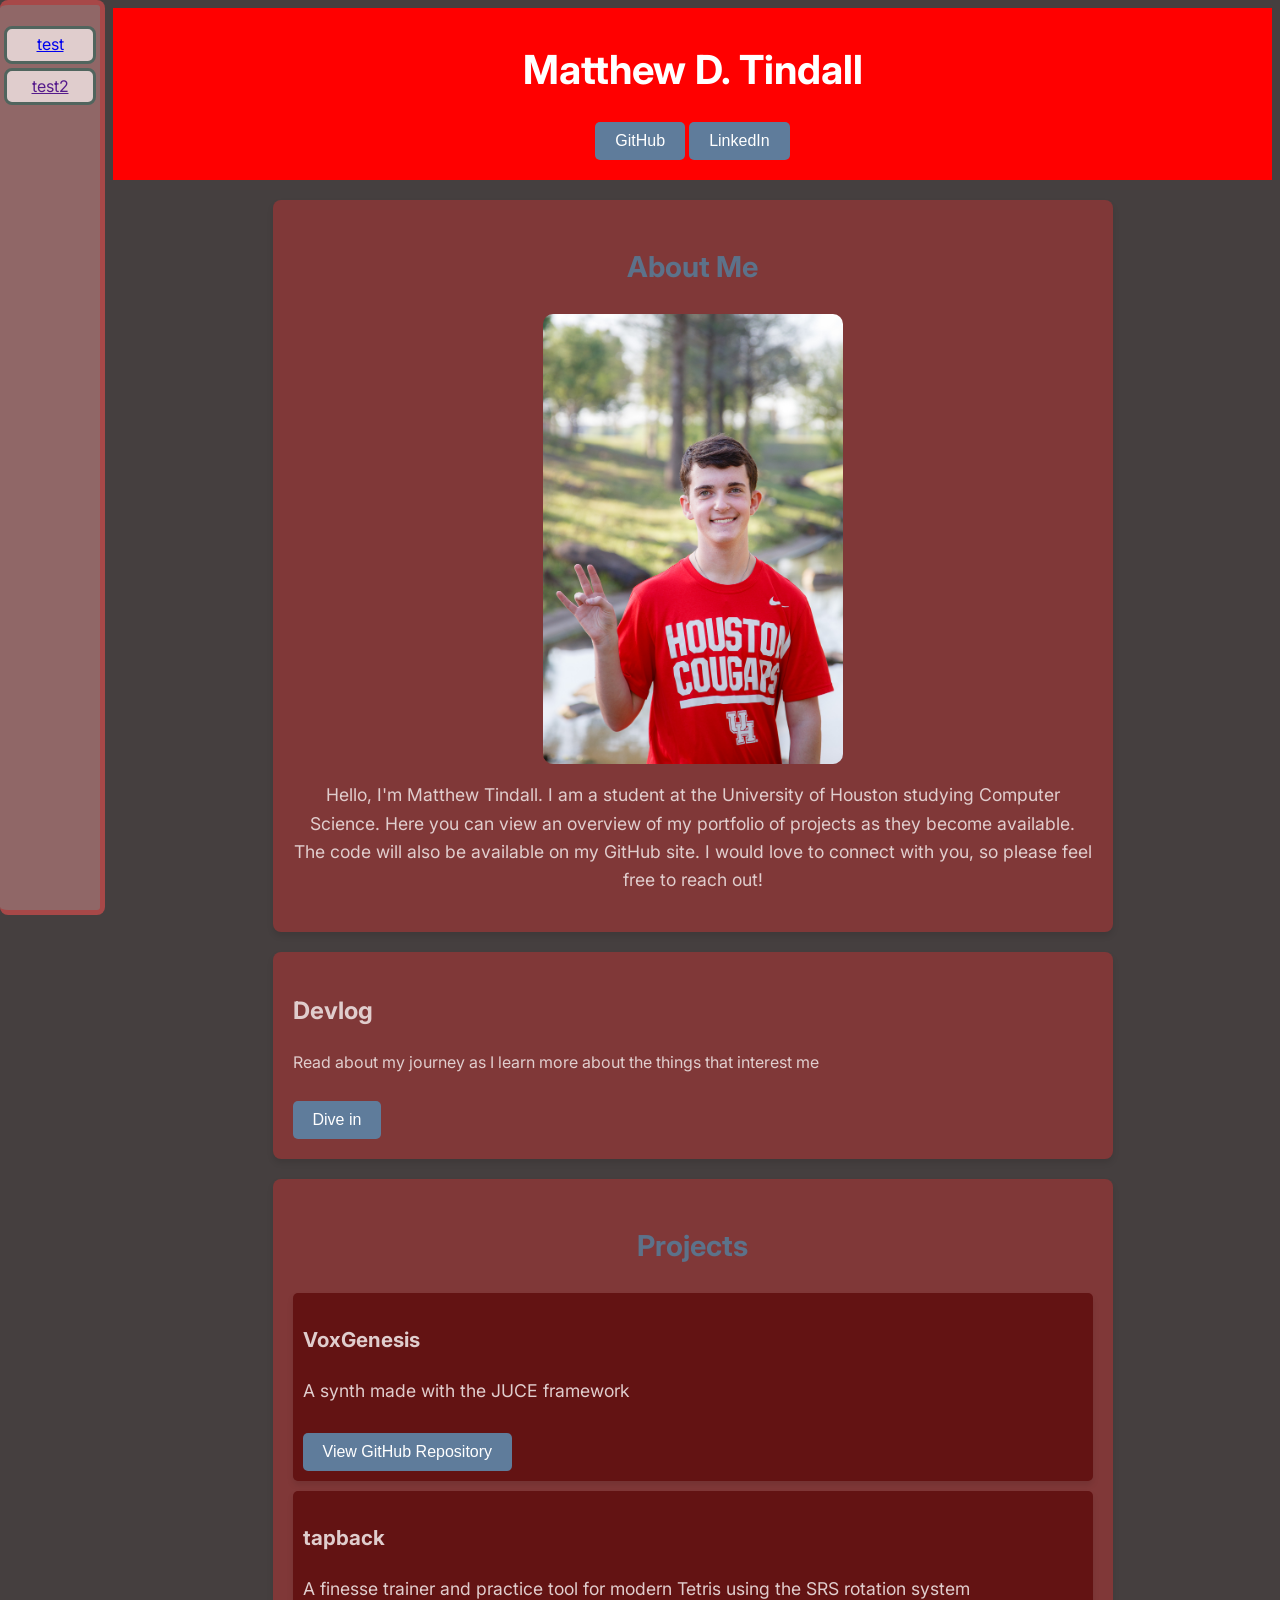
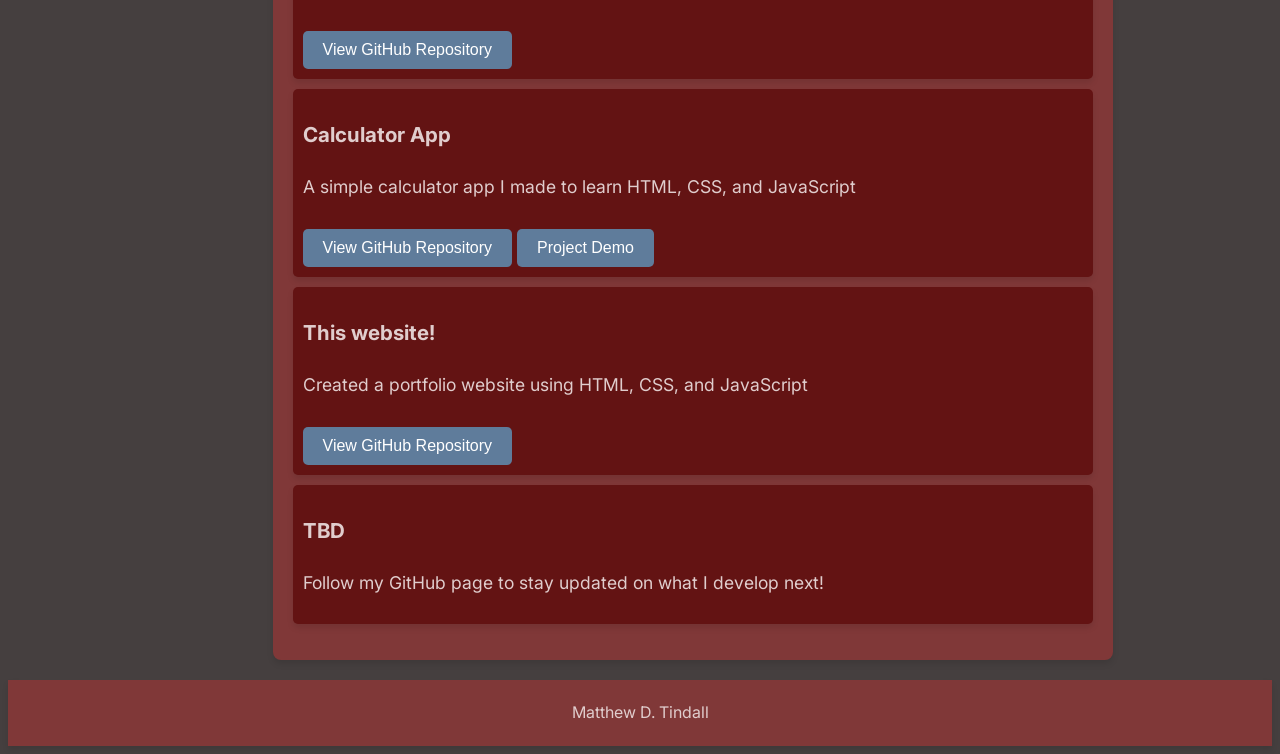
==== commit 308f44bd: "preliminary implementation of navigation sidebar added sidebar object with a ul inside of it. each l" ====
--- a/index.html
+++ b/index.html
@@ -17,13 +17,22 @@
             <button id="linkedin">LinkedIn</button>
         </section>
     </header>
+
+    <div class="sidebar">
+        <ul>
+            <li><a href="test">test</a></li>
+            <li><a href="">test2</a></li>
+        </ul>
+    </div>
+
     <main>
         <section class="about me">
             <h2>About Me</h2>
             <img src="img/profpic.JPG" alt="profpic" class="about-img">
             <p>Hello, I'm Matthew Tindall. I am a student at the University of Houston studying Computer Science.
                 Here you can view an overview of my portfolio of projects as they become available.
-                The code will also be available on my GitHub site. I would love to connect with you, so please feel free to reach out!
+                The code will also be available on my GitHub site. I would love to connect with you, so please feel free
+                to reach out!
             </p>
         </section>
         <section class="devlog">
@@ -41,7 +50,7 @@
                 </li>
                 <li>
                     <h3>tapback</h3>
-                    <p>A finesse trainer and practice tool for modern Tetris 
+                    <p>A finesse trainer and practice tool for modern Tetris
                         using the SRS rotation system
                     </p>
                     <button id="tapback">View GitHub Repository</button>
@@ -63,6 +72,7 @@
             </ul>
         </section>
     </main>
+
     <footer>
         Matthew D. Tindall
     </footer>
--- a/styles.css
+++ b/styles.css
@@ -9,6 +9,9 @@
   --text-dark: #e0cdcd;
   --shadow: 0px 4px 6px rgba(0, 0, 0, 0.1);
   --border-radius: 8px;
+
+  --sidebar-width: 100px;
+  --sidebar-border-width: 5px;
 }
 
 body {
@@ -18,29 +21,16 @@
   line-height: 1.6;
 }
 
-.main-plus-sidebar {
-  display: flex;
-  flex-direction: row;
-}
-
-.sidebar {
-  width: 150px;
-  display: flex;
-}
-
-.sidebar button {
-  padding: 2;
-}
-
 main {
   background-color: var(--bg-dark);
-  flex: 1;
+  margin-left: calc(var(--sidebar-width) + var(--sidebar-border-width));
 }
 
 header {
   text-align: center;
   padding: 20px;
   background-color: var(--primary-color);
+  margin-left: calc(var(--sidebar-border-width) + var(--sidebar-width));
   color: white;
 }
 
@@ -57,7 +47,57 @@
   box-shadow: var(--shadow);
 }
 
-.about, .projects {
+button {
+  padding: 10px 20px;
+  background-color: var(--secondary-color);
+  color: white;
+  border: none;
+  border-radius: 5px;
+  font-size: 1rem;
+  cursor: pointer;
+  margin-top: 10px;
+  transition: background-color 0.2s;
+}
+
+button:hover {
+  background-color: var(--hover-color);
+}
+
+.sidebar {
+  height: 100%;
+  width: var(--sidebar-width);
+  position: fixed;
+  top: 0;
+  left: 0;
+  z-index: 1;
+  overflow-x: hidden;
+  padding-top: 5px;
+  padding-left: 0;
+  background-color: rgb(144, 103, 103);
+
+  border-style: solid;
+  border-width: var(--sidebar-border-width);
+  border-left: 0px;
+  border-color: rgb(167, 72, 72);
+  border-radius: var(--border-radius);
+}
+
+.sidebar ul {
+  padding-left: 0;
+  list-style-type: none;
+}
+
+.sidebar li {
+  margin: 4px;
+  border-style: solid;
+  border-radius: var(--border-radius);
+  border-color: rgb(81, 101, 94);
+  background-color: #e0cdcd;
+  padding: 3px;
+  text-align: center;
+}
+
+.about, .projects, .devlog {
   padding: 20px;
   max-width: 800px;
   margin: 20px auto;
@@ -78,7 +118,8 @@
   margin: 10px auto;
 }
 
-.about h2, .projects h2 {
+.about h2,
+.projects h2 {
   font-size: 1.8rem;
   text-align: center;
   color: #5c728a;
@@ -100,20 +141,4 @@
   border-radius: 5px;
   box-shadow: var(--shadow);
   font-size: 1.1rem;
-}
-
-button {
-  padding: 10px 20px;
-  background-color: var(--secondary-color);
-  color: white;
-  border: none;
-  border-radius: 5px;
-  font-size: 1rem;
-  cursor: pointer;
-  margin-top: 10px;
-  transition: background-color 0.2s;
-}
-
-button:hover {
-  background-color: var(--hover-color);
 }
